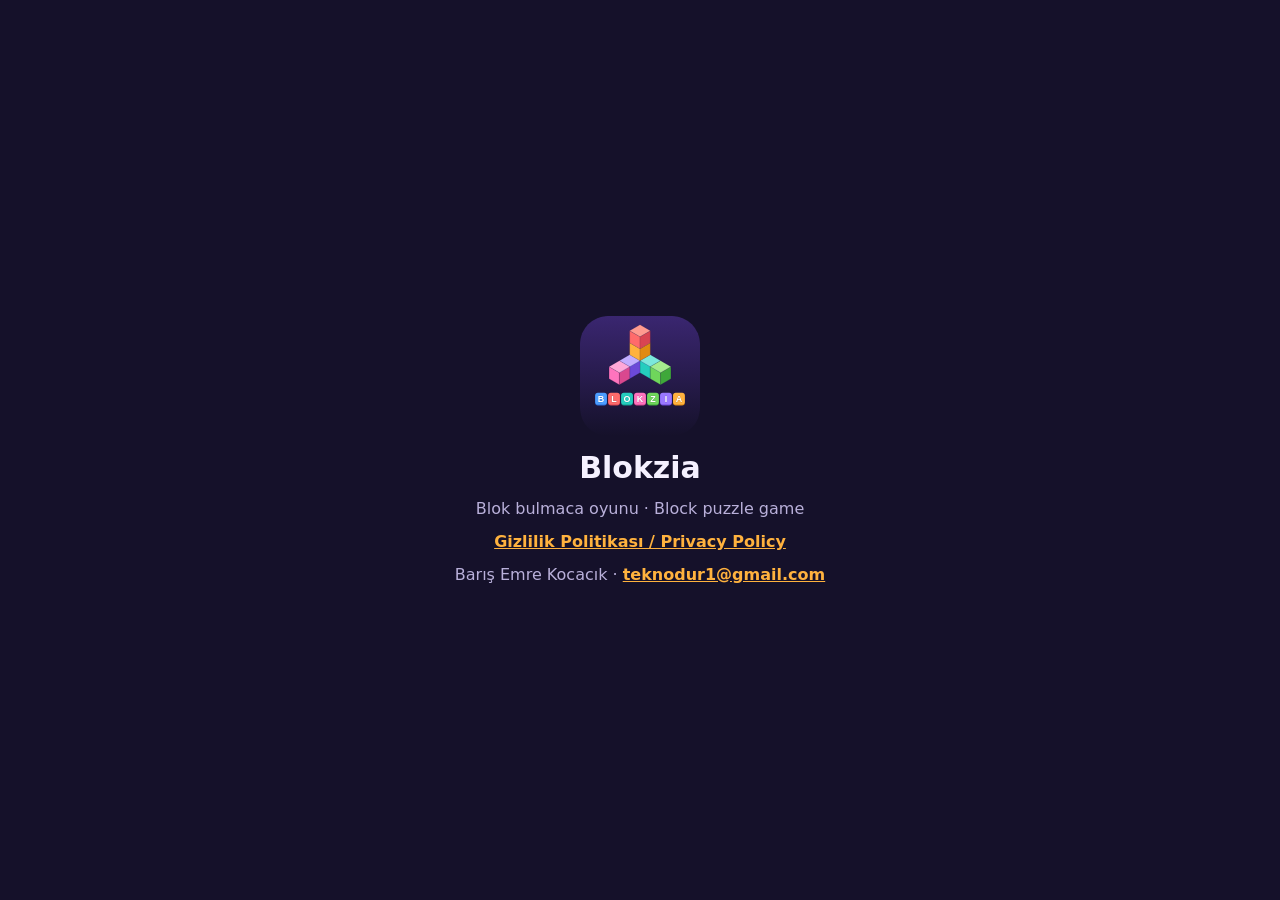
==== index.html @ 42a5d6d5 "Blokzia gizlilik politikası Co-Authored-By: Claude Opus 5.5 <noreply@anthropic.com>" ====
<!doctype html>
<html lang="tr">
<head>
<meta charset="utf-8">
<meta name="viewport" content="width=device-width,initial-scale=1">
<title>Blokzia</title>
<link rel="icon" href="icon.svg">
<style>
  body{margin:0;min-height:100vh;display:flex;flex-direction:column;align-items:center;justify-content:center;gap:14px;padding:24px 16px;box-sizing:border-box;
    font-family:system-ui,-apple-system,"Segoe UI",sans-serif;background:#15112A;color:#F5F1FF;text-align:center}
  img{width:120px;height:120px;border-radius:28px}
  h1{margin:0;font-size:30px}p{margin:0;color:#B9B0DA}
  a{color:#FFB23E;font-weight:700}
</style>
</head>
<body>
  <img src="icon.svg" alt="Blokzia">
  <h1>Blokzia</h1>
  <p>Blok bulmaca oyunu · Block puzzle game</p>
  <p><a href="privacy-policy.html">Gizlilik Politikası / Privacy Policy</a></p>
  <p>Barış Emre Kocacık · <a href="mailto:teknodur1@gmail.com">teknodur1@gmail.com</a></p>
</body>
</html>
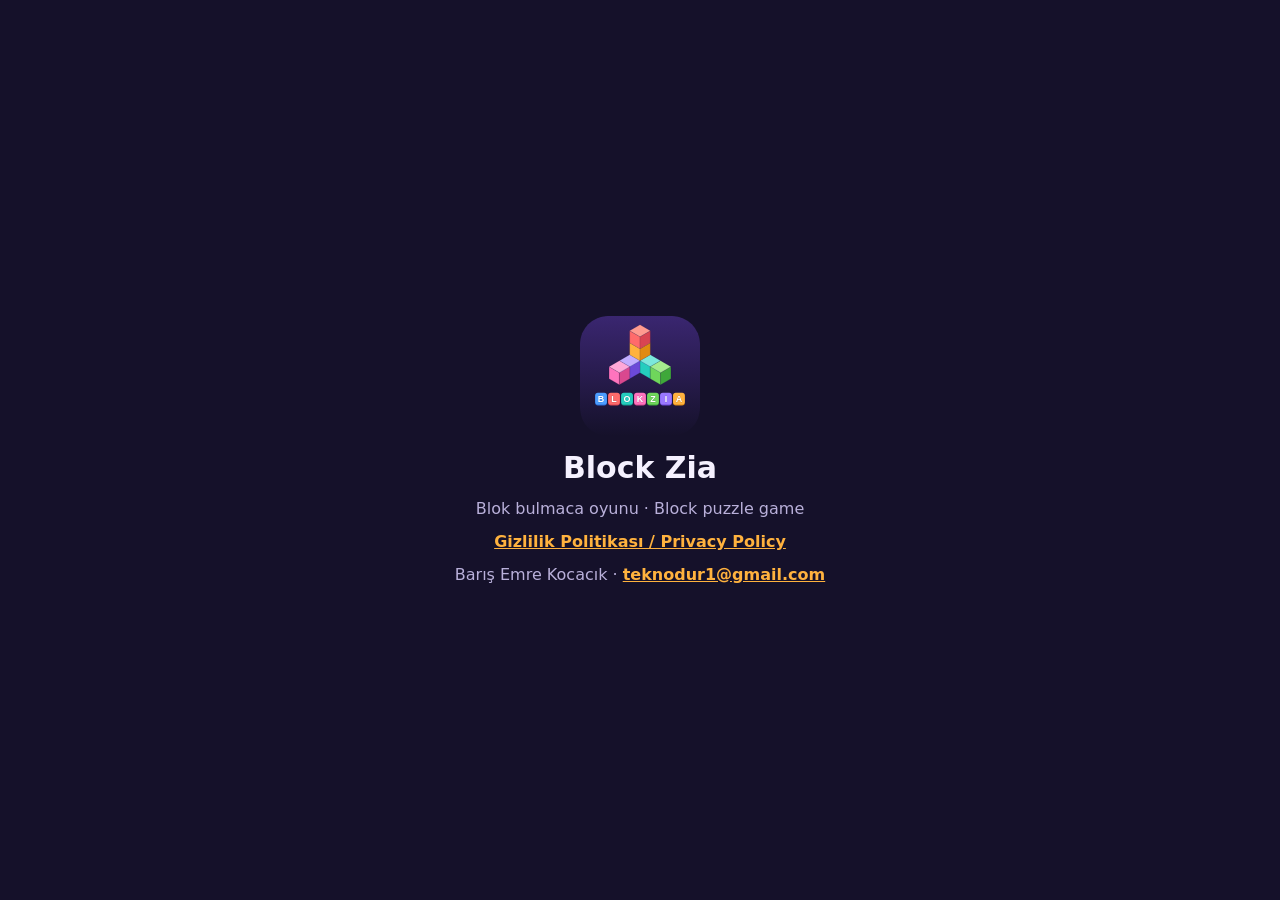
==== commit 54b185db: "Block Zia adi, bildirim ve sesli ovgu bilgisi gizlilik politikasina eklendi" ====
--- a/index.html
+++ b/index.html
@@ -3,8 +3,9 @@
 <head>
 <meta charset="utf-8">
 <meta name="viewport" content="width=device-width,initial-scale=1">
-<title>Blokzia</title>
+<title>Block Zia</title>
 <link rel="icon" href="icon.svg">
+<meta name="google-site-verification" content="TSlhzXGc7hGAt0pmQd6QIpiL1BhnYPcf5ZJ-yJHwNw0" />
 <style>
   body{margin:0;min-height:100vh;display:flex;flex-direction:column;align-items:center;justify-content:center;gap:14px;padding:24px 16px;box-sizing:border-box;
     font-family:system-ui,-apple-system,"Segoe UI",sans-serif;background:#15112A;color:#F5F1FF;text-align:center}
@@ -14,8 +15,8 @@
 </style>
 </head>
 <body>
-  <img src="icon.svg" alt="Blokzia">
-  <h1>Blokzia</h1>
+  <img src="icon.svg" alt="Block Zia">
+  <h1>Block Zia</h1>
   <p>Blok bulmaca oyunu · Block puzzle game</p>
   <p><a href="privacy-policy.html">Gizlilik Politikası / Privacy Policy</a></p>
   <p>Barış Emre Kocacık · <a href="mailto:teknodur1@gmail.com">teknodur1@gmail.com</a></p>
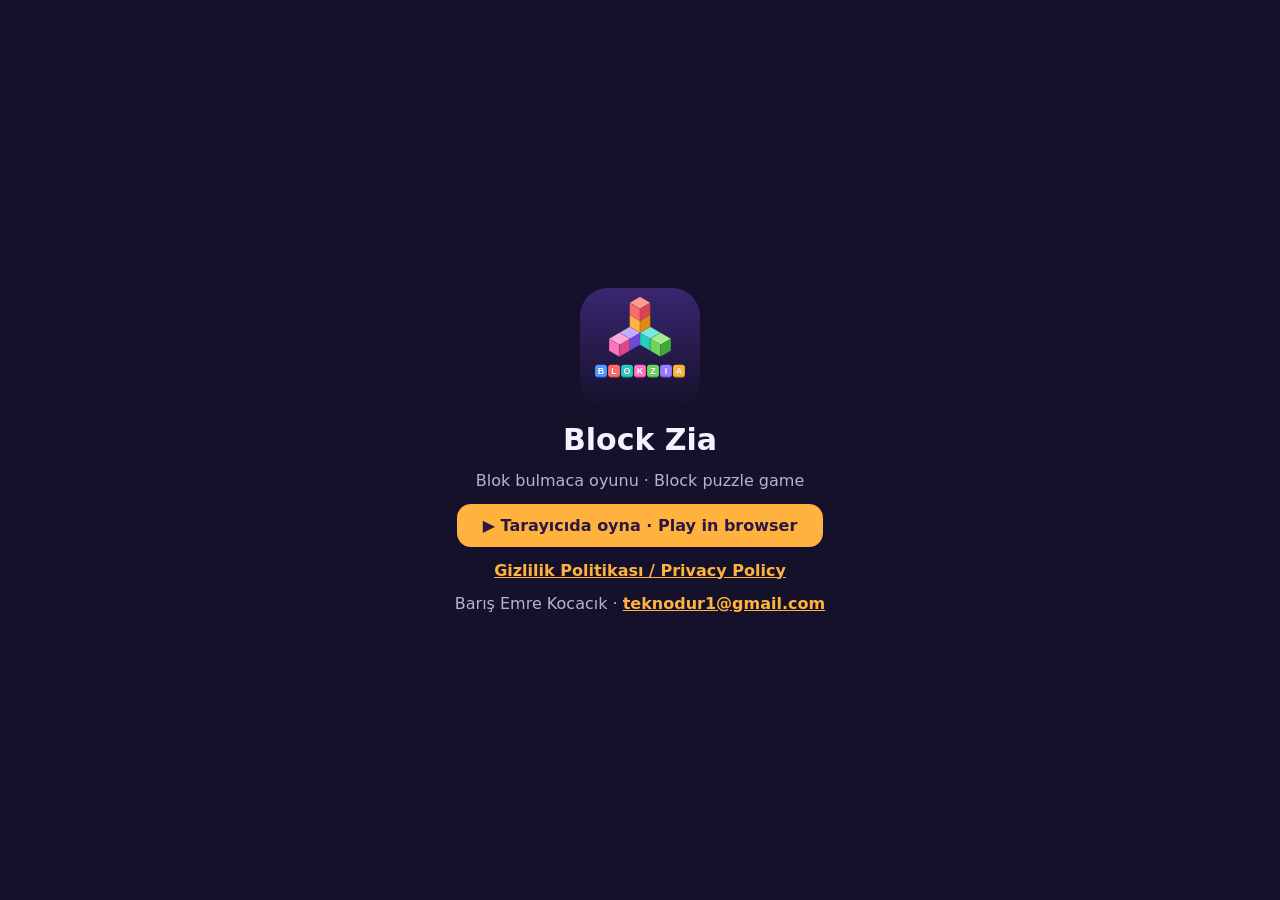
==== commit f2b5b917: "Block Zia web surumu (iPhone ana ekrana eklenebilir)" ====
--- a/index.html
+++ b/index.html
@@ -18,6 +18,7 @@
   <img src="icon.svg" alt="Block Zia">
   <h1>Block Zia</h1>
   <p>Blok bulmaca oyunu · Block puzzle game</p>
+  <p><a href="oyun/" style="display:inline-block;padding:12px 26px;border-radius:14px;background:#FFB23E;color:#2A1840;text-decoration:none">▶ Tarayıcıda oyna · Play in browser</a></p>
   <p><a href="privacy-policy.html">Gizlilik Politikası / Privacy Policy</a></p>
   <p>Barış Emre Kocacık · <a href="mailto:teknodur1@gmail.com">teknodur1@gmail.com</a></p>
 </body>
